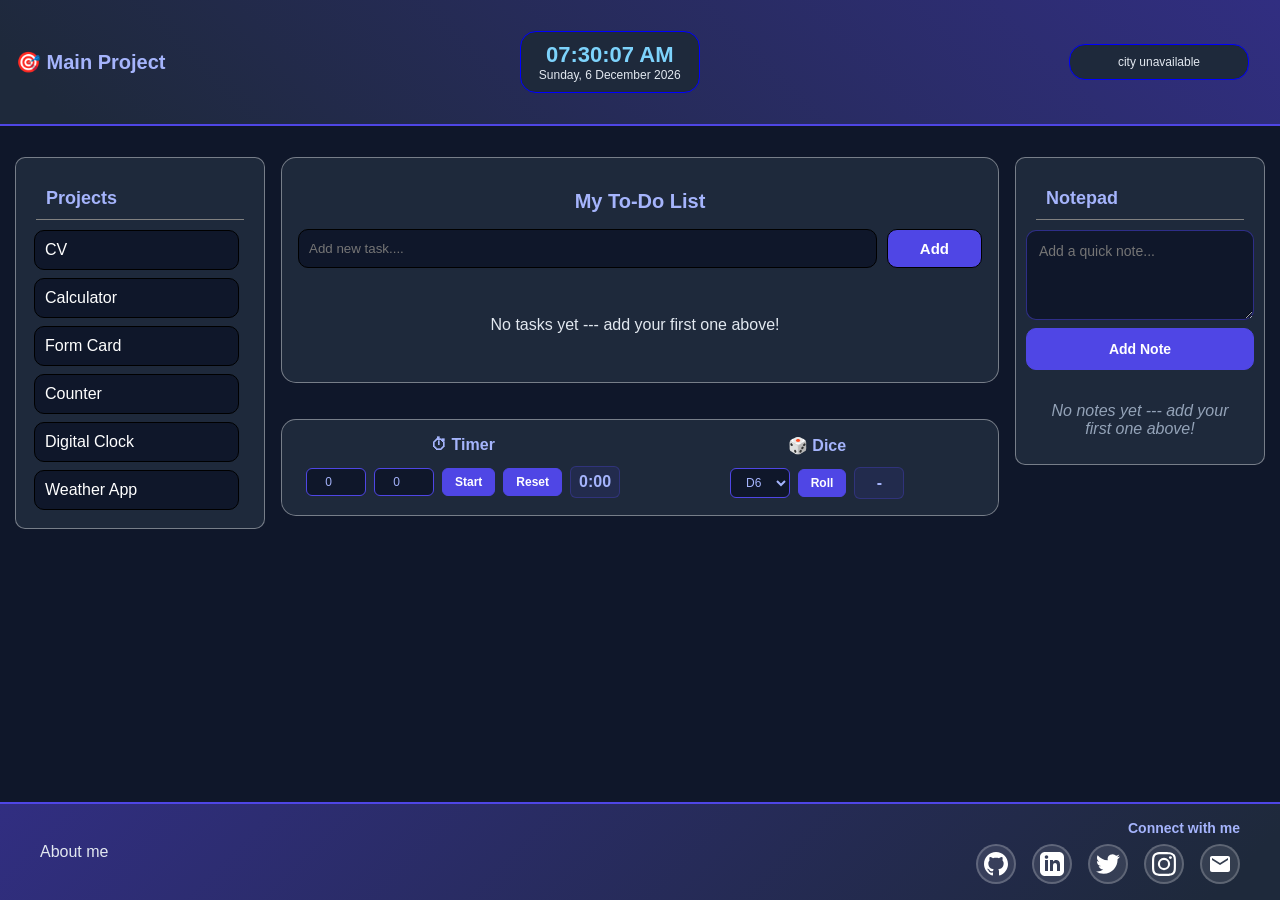
==== index.html @ 0633d63e "all in one" ====
<html lang="en">
  <head>
    <meta charset="UTF-8" />
    <meta name="viewport" content="width=device-width, initial-scale=1.0" />
    <title>ultimate tool kit</title>
    <link rel="stylesheet" href="style/style.css" />
  </head>
  <body>
    <header class="site-header">
      <h1>&#127919; Main Project</h1>
      <div class="timeblock"></div>
      <div class="weatherblock"></div>
    </header>
    <div class="layout">
      <aside class="sidebar left">
        <h1>Projects</h1>
        <ul>
          <li class="projectlist">
            <a class="clean-link" id="cv-link" href="#cv-project">CV</a>
          </li>
          <li class="projectlist">
            <a
              class="clean-link"
              id="calculator-link"
              href="#calculator-project"
              >Calculator</a
            >
          </li>
          <li class="projectlist">
            <a class="clean-link" id="form-link" href="#form-project"
              >Form Card</a
            >
          </li>
          <li class="projectlist">
            <a class="clean-link" id="counter-link" href="#counter-project"
              >Counter</a
            >
          </li>
          <li class="projectlist">
            <a
              class="clean-link"
              id="digitalclock-link"
              href="#digitalclock-project"
              >Digital Clock</a
            >
          </li>
          <li class="projectlist">
            <a class="clean-link" id="weather-link" href="#weather-project"
              >Weather App</a
            >
          </li>
        </ul>
      </aside>

      <main class="todo-main" id="main-content">
        <div id="home-view">
          <section class="todo-section">
            <h1>My To-Do List</h1>
            <form class="todo-form">
              <label for="todo-input" class="sr-only">Task</label>
              <input
                type="text"
                name="todolist"
                id="todo-input"
                placeholder="Add new task...."
              />
              <button type="submit" id="todo-btn">Add</button>
            </form>
            <ul class="todo-ul">
              <li class="limsg">No tasks yet --- add your first one above!</li>
            </ul>
          </section>

          <section class="tools-section">
            <div class="tools-container">
              <div class="tool-item">
                <h3>⏱ Timer</h3>
                <div class="timer-simple">
                  <label for="timer-mins-main" class="sr-only">Minutes</label>
                  <input
                    type="number"
                    id="timer-mins-main"
                    min="0"
                    max="59"
                    value="0"
                    placeholder="Min"
                  />
                  <label for="timer-secs-main" class="sr-only">Seconds</label>
                  <input
                    type="number"
                    id="timer-secs-main"
                    min="0"
                    max="59"
                    value="0"
                    placeholder="Sec"
                  />
                  <button id="timer-start-main" class="tool-btn">Start</button>
                  <button id="timer-reset-main" class="tool-btn">Reset</button>
                  <span id="timer-display-main" class="timer-display-result"
                    >0:00</span
                  >
                </div>
              </div>
              <div class="tool-item">
                <h3>🎲 Dice</h3>
                <div class="dice-simple">
                  <label for="dice-sides-main" class="sr-only"
                    >Dice sides</label
                  >
                  <select id="dice-sides-main">
                    <option value="6">D6</option>
                    <option value="4">D4</option>
                    <option value="8">D8</option>
                    <option value="20">D20</option>
                  </select>
                  <button id="roll-btn-main" class="tool-btn">Roll</button>
                  <span id="dice-result-main" class="dice-display-result"
                    >-</span
                  >
                </div>
              </div>
            </div>
          </section>
        </div>

        <!-- Project Sections -->
        <section id="cv-project" class="project-section hidden">
          <div class="project-header">
            <h2>CV Project</h2>
            <button class="close-project-btn" onclick="showHomeView()">
              ← Back to Home
            </button>
          </div>
          <div class="project-content" id="cv-content"></div>
        </section>

        <section id="calculator-project" class="project-section hidden">
          <div class="project-header">
            <h2>Calculator</h2>
            <button class="close-project-btn" onclick="showHomeView()">
              ← Back to Home
            </button>
          </div>
          <div class="project-content" id="calculator-content"></div>
        </section>

        <section id="form-project" class="project-section hidden">
          <div class="project-header">
            <h2>Form Card</h2>
            <button class="close-project-btn" onclick="showHomeView()">
              ← Back to Home
            </button>
          </div>
          <div class="project-content" id="form-content"></div>
        </section>

        <section id="counter-project" class="project-section hidden">
          <div class="project-header">
            <h2>Counter</h2>
            <button class="close-project-btn" onclick="showHomeView()">
              ← Back to Home
            </button>
          </div>
          <div class="project-content" id="counter-content"></div>
        </section>

        <section id="digitalclock-project" class="project-section hidden">
          <div class="project-header">
            <h2>Digital Clock</h2>
            <button class="close-project-btn" onclick="showHomeView()">
              ← Back to Home
            </button>
          </div>
          <div class="project-content" id="digitalclock-content"></div>
        </section>

        <section id="weather-project" class="project-section hidden">
          <div class="project-header">
            <h2>Weather App</h2>
            <button class="close-project-btn" onclick="showHomeView()">
              ← Back to Home
            </button>
          </div>
          <div class="project-content" id="weather-content"></div>
        </section>
      </main>

      <aside class="sidebar right">
        <h1>Notepad</h1>
        <div class="notepad-section">
          <form class="notepad-form">
            <textarea
              id="note-input"
              placeholder="Add a quick note..."
              rows="4"
            ></textarea>
            <button type="submit" id="note-btn">Add Note</button>
          </form>
          <ul class="notes-list">
            <li class="note-msg">No notes yet --- add your first one above!</li>
          </ul>
        </div>
      </aside>
    </div>

    <footer class="site-footer">
      <div class="footer-content">
        <div class="footer-text">
          <p>About me</p>
        </div>
        <div class="footer-social">
          <h3>Connect with me</h3>
          <div class="social-links">
            <a
              href="username"
              target="_blank"
              rel="noopener noreferrer"
              class="social-link github"
              title="GitHub"
            >
              <img
                src="images/github.svg"
                alt="GitHub"
                width="24"
                height="24"
              />
            </a>
            <a
              href="username"
              target="_blank"
              rel="noopener noreferrer"
              class="social-link linkedin"
              title="LinkedIn"
            >
              <img
                src="images/linkedin.svg"
                alt="LinkedIn"
                width="24"
                height="24"
              />
            </a>
            <a
              href="username"
              target="_blank"
              rel="noopener noreferrer"
              class="social-link twitter"
              title="Twitter"
            >
              <img
                src="images/twitter.svg"
                alt="Twitter"
                width="24"
                height="24"
              />
            </a>
            <a
              href="username"
              target="_blank"
              rel="noopener noreferrer"
              class="social-link instagram"
              title="Instagram"
            >
              <img
                src="images/instagram.svg"
                alt="Instagram"
                width="24"
                height="24"
              />
            </a>
            <a href="username" class="social-link email" title="Email">
              <img src="images/email.svg" alt="Email" width="24" height="24" />
            </a>
          </div>
        </div>
      </div>
    </footer>

    <script src="javascript/timeblock.js"></script>
    <script src="javascript/weatherblock.js"></script>
    <script src="javascript/todo.js"></script>
    <script src="javascript/notepad.js"></script>
    <script src="javascript/tools.js"></script>
    <script src="javascript/projectloader.js"></script>
  </body>
</html>
---- style/style.css ----
/*RESET*/
* {
  margin: 0;
  padding: 0;
  box-sizing: border-box;
}

/*BASE*/

body {
  font-family: "Segoe UI", Tahoma, Geneva, Verdana, sans-serif;
  background-color: #0f172a;
  color: #e2e8f0;
  min-height: 100vh;

  display: flex;
  flex-direction: column;
}

h1,
h2 {
  color: #a5b4fc;
  font-size: 20px;
  font-weight: 700;
}

.clean-link {
  color: white;
  text-decoration: none;
}

.clean-link:visited {
  text-decoration: none;
  color: rgba(255, 255, 255, 0.212);
}

.clean-link:hover {
  text-decoration: underline;
}

.sr-only {
  position: absolute;
  width: 1px;
  height: 1px;
  padding: 0;
  margin: -1px;
  overflow: hidden;
  clip: rect(0, 0, 0, 0);
  white-space: nowrap;
  border: 0;
}

/*HEADER*/

.site-header {
  display: flex;
  justify-content: space-between;
  align-items: center;

  border-bottom: 2px solid #4f46e5;

  background: linear-gradient(45deg, #1e293b 5%, #312e81);
  flex-wrap: wrap;

  position: relative;
  z-index: 10;
  padding: 1rem;
  gap: 1rem;
}

/*COMMON CSS FOR ELEMENT OF HEADER*/
.timeblock,
.weatherblock {
  background-color: #1e293b;
  border: 1px solid blue;
  border-radius: 1rem;
  margin: 15px;
  text-align: center;
  padding: 10px;
  min-width: 180px;
  max-height: 80px;
  font-size: 12px;
}

/*TIMEBLOCK IN HEADER */
.timeblock h2 {
  color: #7dd3fc;
  font-size: 22;
}

/*WEATHER BLOCK  CSS */

.weatherblock h2 {
  font-size: 25;
  color: goldenrod;
}

/*LAYOUT  */
.layout {
  flex-grow: 1;
  display: grid;
  grid-template-columns: 250px 1fr 250px;
  grid-template-areas: "left todo right";
  padding: 15px;
  margin: 1rem;
  gap: 1rem;
  width: min(100%, 1500px);
  max-width: 1500px;
  margin-inline: auto;
}

/*SIDEBAR LEFT  */

.sidebar {
  min-width: 0;
  width: 100%;
  height: fit-content;
  padding: 10px;

  border: 1px solid rgba(255, 255, 255, 0.397);
  border-radius: 10px;

  background-color: #1e293b;
}

.sidebar.left {
  grid-area: left;
}
.sidebar.right {
  grid-area: right;
}

.sidebar h1 {
  margin: 10px;
  padding: 10px;
  font-size: 18px;
  border-bottom: 1px solid gray;
}

.sidebar .projectlist,
.todolist,
#todo-input {
  width: 90%;
  border: 1px solid black;
  border-radius: 10px;
  background-color: #0f172a;
  margin: 8px;
  padding: 10px;
  list-style-type: none;
}

/*MAIN SECTION  FOR TO-DO LIST */

.todo-main {
  flex-grow: 1;
  min-width: 60%;
}

.todo-section {
  border: 1px solid rgba(255, 255, 255, 0.397);
  border-radius: 15px;
  min-height: 200px;
  padding: 1rem;
  background-color: #1e293b;
}

.todo-section h1 {
  margin: 1rem;
  text-align: center;
}

.todo-form {
  display: flex;
  gap: 10px;
  margin-bottom: 1rem;
}

#todo-input {
  margin: 0;
  color: white;
}

#todo-btn {
  width: 100px;
  border: 1px solid black;
  border-radius: 10px;
  background-color: #4f46e5;
  font-weight: bolder;
  font-size: 15px;
  color: white;

  padding: 10px;
  list-style-type: none;
}

.todo-ul {
  list-style-type: none;
  max-height: 300px;
  overflow-y: auto;
  padding-right: 10px;
}

.todolist {
  display: flex;
  justify-content: space-between;
}

/* Scrollbar styling */
.todo-ul::-webkit-scrollbar {
  width: 8px;
}

.todo-ul::-webkit-scrollbar-track {
  background: rgba(79, 70, 229, 0.1);
  border-radius: 10px;
}

.todo-ul::-webkit-scrollbar-thumb {
  background: #4f46e5;
  border-radius: 10px;
}

.todo-ul::-webkit-scrollbar-thumb:hover {
  background: #4338ca;
}

.limsg {
  list-style-type: none;
  text-align: center;
  padding: 1rem;
  margin: 1rem;
}

.deletebtn {
  justify-self: flex-end;
  background-color: rgba(0, 0, 0, 0);
  border: none;
}

.todo-checkbox {
  width: 20px;
}

/* TOOLS SECTION */
.tools-section {
  border: 1px solid rgba(255, 255, 255, 0.397);
  border-radius: 15px;
  padding: 1rem;
  background-color: #1e293b;
  margin-top: 1rem;
}

.tools-container {
  display: grid;
  grid-template-columns: 1fr 1fr;
  gap: 1.5rem;
}

.tool-item {
  display: flex;
  flex-direction: column;
  gap: 0.75rem;
}

.tool-item h3 {
  color: #a5b4fc;
  margin: 0;
  font-size: 16px;
  text-align: center;
}

.timer-simple,
.dice-simple {
  display: flex;
  gap: 0.5rem;
  align-items: center;
  flex-wrap: wrap;
  justify-content: center;
}

.timer-simple input,
.dice-simple select {
  width: 60px;
  padding: 6px;
  border: 1px solid #4f46e5;
  border-radius: 6px;
  background-color: #0f172a;
  color: #a5b4fc;
  font-size: 12px;
  text-align: center;
}

.timer-simple input:focus,
.dice-simple select:focus {
  outline: none;
  border-color: #a5b4fc;
  box-shadow: 0 0 3px rgba(79, 70, 229, 0.3);
}

.tool-btn {
  padding: 6px 12px;
  border: 1px solid #4f46e5;
  border-radius: 6px;
  background-color: #4f46e5;
  color: white;
  font-size: 12px;
  font-weight: bold;
  cursor: pointer;
  transition: all 0.2s ease;
}

.tool-btn:hover {
  background-color: #4338ca;
}

.timer-display-result,
.dice-display-result {
  min-width: 50px;
  text-align: center;
  color: #a5b4fc;
  font-weight: bold;
  font-size: 16px;
  padding: 6px;
  background-color: rgba(79, 70, 229, 0.1);
  border-radius: 6px;
  border: 1px solid rgba(79, 70, 229, 0.3);
}

@media (max-width: 900px) {
  .layout {
    grid-template-columns: 1fr;
    grid-template-areas:
      "left"
      "todo"
      "right";
    width: 100%;
    padding: 0.75rem;
  }

  .sidebar.left,
  .sidebar.right {
    grid-area: auto;
  }

  .todo-main {
    min-width: 0;
  }

  .site-header {
    flex-direction: column;
    align-items: stretch;
  }

  .timeblock,
  .weatherblock {
    width: 100%;
    margin: 0;
    min-width: 0;
  }
}

@media (max-width: 768px) {
  .tools-container {
    grid-template-columns: 1fr;
  }

  .todo-form {
    flex-direction: column;
  }

  #todo-btn {
    width: 100%;
  }
}

/*FOOTER*/

.site-footer {
  border-top: 2px solid #4f46e5;

  background: linear-gradient(315deg, #1e293b 5%, #312e81);
  flex-wrap: wrap;

  position: relative;
  z-index: 10;
  min-height: 80px;
  padding: 1rem;
}

.footer-content {
  display: flex;
  justify-content: space-between;
  align-items: center;
  gap: 2rem;
  flex-wrap: wrap;
  max-width: 1200px;
  margin: 0 auto;
}

.footer-text {
  color: #e2e8f0;
  font-size: 16px;
}

.footer-text p {
  margin: 0;
}

.footer-tools {
  display: flex;
  flex-direction: column;
  align-items: center;
  gap: 0.75rem;
}

.footer-tools h3 {
  color: #a5b4fc;
  font-size: 14px;
  margin: 0;
  text-align: center;
}

.tools-links {
  display: flex;
  gap: 1.5rem;
  align-items: center;
}

.tools-links .clean-link {
  color: #a5b4fc;
  text-decoration: none;
  transition: all 0.3s ease;
  font-size: 14px;
}

.tools-links .clean-link:hover {
  color: white;
  text-decoration: underline;
  text-shadow: 0 0 8px rgba(165, 180, 252, 0.5);
}

.footer-social {
  display: flex;
  flex-direction: column;
  align-items: flex-end;
  gap: 0.5rem;
}

.footer-social h3 {
  color: #a5b4fc;
  font-size: 14px;
  margin: 0;
  text-align: right;
}

.social-links {
  display: flex;
  gap: 1rem;
  align-items: center;
}

.social-link {
  display: inline-flex;
  align-items: center;
  justify-content: center;
  width: 40px;
  height: 40px;
  border-radius: 50%;
  background-color: rgba(255, 255, 255, 0.1);
  text-decoration: none;
  transition: all 0.3s ease;
  border: 2px solid rgba(255, 255, 255, 0.2);
}

.social-link:hover {
  transform: translateY(-5px) scale(1.15);
  box-shadow: 0 8px 16px rgba(0, 0, 0, 0.4);
  border-color: rgba(255, 255, 255, 0.5);
}

.social-link svg {
  width: 20px;
  height: 20px;
  transition: all 0.3s ease;
}

.social-link.github:hover {
  background-color: #333;
  border-color: #333;
  box-shadow: 0 8px 16px rgba(51, 51, 51, 0.5);
}

.social-link.linkedin:hover {
  background-color: #0a66c2;
  border-color: #0a66c2;
  box-shadow: 0 8px 16px rgba(10, 102, 194, 0.5);
}

.social-link.twitter:hover {
  background-color: #1da1f2;
  border-color: #1da1f2;
  box-shadow: 0 8px 16px rgba(29, 161, 242, 0.5);
}

.social-link.instagram:hover {
  background: linear-gradient(45deg, #f9ce34, #ee2a7b, #6228d7);
  border-color: transparent;
  box-shadow: 0 8px 16px rgba(238, 42, 123, 0.5);
}

.social-link.email:hover {
  background-color: #ea4335;
  border-color: #ea4335;
  box-shadow: 0 8px 16px rgba(234, 67, 53, 0.5);
}

/* Responsive design for footer */
@media (max-width: 768px) {
  .footer-content {
    flex-direction: column;
    align-items: center;
    text-align: center;
    gap: 1rem;
  }

  .footer-social {
    align-items: center;
  }

  .footer-social h3 {
    text-align: center;
  }

  .social-links {
    justify-content: center;
  }
}

/*NOTEPAD STYLES*/

.notepad-section {
  display: flex;
  flex-direction: column;
  gap: 1rem;
}

.notepad-form {
  display: flex;
  flex-direction: column;
  gap: 0.5rem;
}

#note-input {
  width: 100%;
  border: 1px solid rgba(79, 70, 229, 0.5);
  border-radius: 10px;
  background-color: #0f172a;
  color: #e2e8f0;
  padding: 0.75rem;
  font-family: "Segoe UI", Tahoma, Geneva, Verdana, sans-serif;
  font-size: 14px;
  resize: vertical;
}

#note-input:focus {
  outline: none;
  border-color: #4f46e5;
  box-shadow: 0 0 5px rgba(79, 70, 229, 0.3);
}

#note-btn {
  width: 100%;
  border: 1px solid #4f46e5;
  border-radius: 10px;
  background-color: #4f46e5;
  font-weight: bold;
  font-size: 14px;
  color: white;
  padding: 0.75rem;
  cursor: pointer;
  transition: all 0.3s ease;
}

#note-btn:hover {
  background-color: #4338ca;
  box-shadow: 0 4px 12px rgba(79, 70, 229, 0.3);
}

#note-btn:active {
  transform: scale(0.98);
}

.notes-list {
  list-style: none;
  display: flex;
  flex-direction: column;
  gap: 0.75rem;
  max-height: 400px;
  overflow-y: auto;
}

.note-item {
  list-style: none;
}

.note-content {
  background-color: #0f172a;
  border: 1px solid rgba(79, 70, 229, 0.3);
  border-radius: 8px;
  padding: 1rem;
  display: flex;
  flex-direction: column;
  gap: 0.5rem;
  position: relative;
}

.note-content:hover {
  border-color: #4f46e5;
  background-color: rgba(79, 70, 229, 0.05);
}

.note-date {
  color: #94a3b8;
  font-size: 12px;
  font-style: italic;
}

.note-text {
  color: #e2e8f0;
  font-size: 14px;
  margin: 0;
  word-wrap: break-word;
  padding-right: 2rem;
}

.delete-note-btn {
  position: absolute;
  top: 0.5rem;
  right: 0.5rem;
  background-color: transparent;
  border: none;
  color: #94a3b8;
  font-size: 20px;
  cursor: pointer;
  width: 24px;
  height: 24px;
  display: flex;
  align-items: center;
  justify-content: center;
  transition: all 0.3s ease;
}

.delete-note-btn:hover {
  color: #ef4444;
  transform: scale(1.2);
}

.note-msg {
  list-style: none;
  text-align: center;
  padding: 1rem;
  margin: 0;
  color: #94a3b8;
  font-style: italic;
}

/*TESTING SOMETHING */
/* 
.testContainer {
  width: 400px;
  height: 500px;
  background-color: white;
  color: black;
  border: 2px solid white;
}
.testContainer button {
  color: black;
}

.hidden {
  display: none !important;
} */

/* PROJECT LOADER STYLES */

.sidebar .projectlist.active {
  background-color: #4f46e5;
  border-color: #6366f1;
}

.sidebar .projectlist.active a {
  color: #e0e7ff;
  font-weight: bold;
}

.project-container {
  display: flex;
  flex-direction: column;
  height: 100%;
  width: 100%;
  gap: 0;
}

.project-header {
  display: flex;
  justify-content: space-between;
  align-items: center;
  padding: 15px 20px;
  background: linear-gradient(45deg, #1e293b 5%, #312e81);
  border-bottom: 2px solid #4f46e5;
  border-radius: 5px 5px 0 0;
}

.project-header h2 {
  margin: 0;
  color: #a5b4fc;
  font-size: 22px;
}

.close-project-btn {
  background: none;
  border: none;
  color: #a5b4fc;
  font-size: 24px;
  cursor: pointer;
  padding: 0;
  width: 30px;
  height: 30px;
  display: flex;
  align-items: center;
  justify-content: center;
  border-radius: 50%;
  transition: all 0.3s ease;
}

.close-project-btn:hover {
  background-color: rgba(165, 180, 252, 0.2);
  color: #ef4444;
  transform: rotate(90deg);
}

.project-iframe {
  flex-grow: 1;
  border: none;
  width: 100%;
  height: 100%;
  min-height: 600px;
  border-radius: 0 0 5px 5px;
  display: block;
}

@media (max-width: 900px) {
  .project-section {
    height: auto;
    min-height: 0;
  }

  .project-iframe {
    min-height: 420px;
    height: 70vh;
  }
}

@media (max-width: 600px) {
  .project-header {
    flex-direction: column;
    align-items: center;
    gap: 0.75rem;
    padding: 12px 14px;
  }

  .project-header h2 {
    font-size: 18px;
  }

  .close-project-btn {
    align-self: flex-start;
  }

  .project-iframe {
    min-height: 360px;
    height: 62vh;
  }
}

/* Hidden class for show/hide functionality */
.hidden {
  display: none !important;
}

/* Project Section Styles */
.project-section {
  display: flex;
  flex-direction: column;
  height: calc(100vh - 200px);
  width: 100%;
  gap: 0;
  animation: fadeIn 0.3s ease-in;
  min-height: 500px;
}

@keyframes fadeIn {
  from {
    opacity: 0;
  }
  to {
    opacity: 1;
  }
}

.project-content {
  flex-grow: 1;
  overflow: hidden;
  background-color: #0f172a;
  display: flex;
  flex-direction: column;
  min-height: 0;
}

#home-view {
  display: flex;
  flex-direction: column;
  gap: 20px;
}
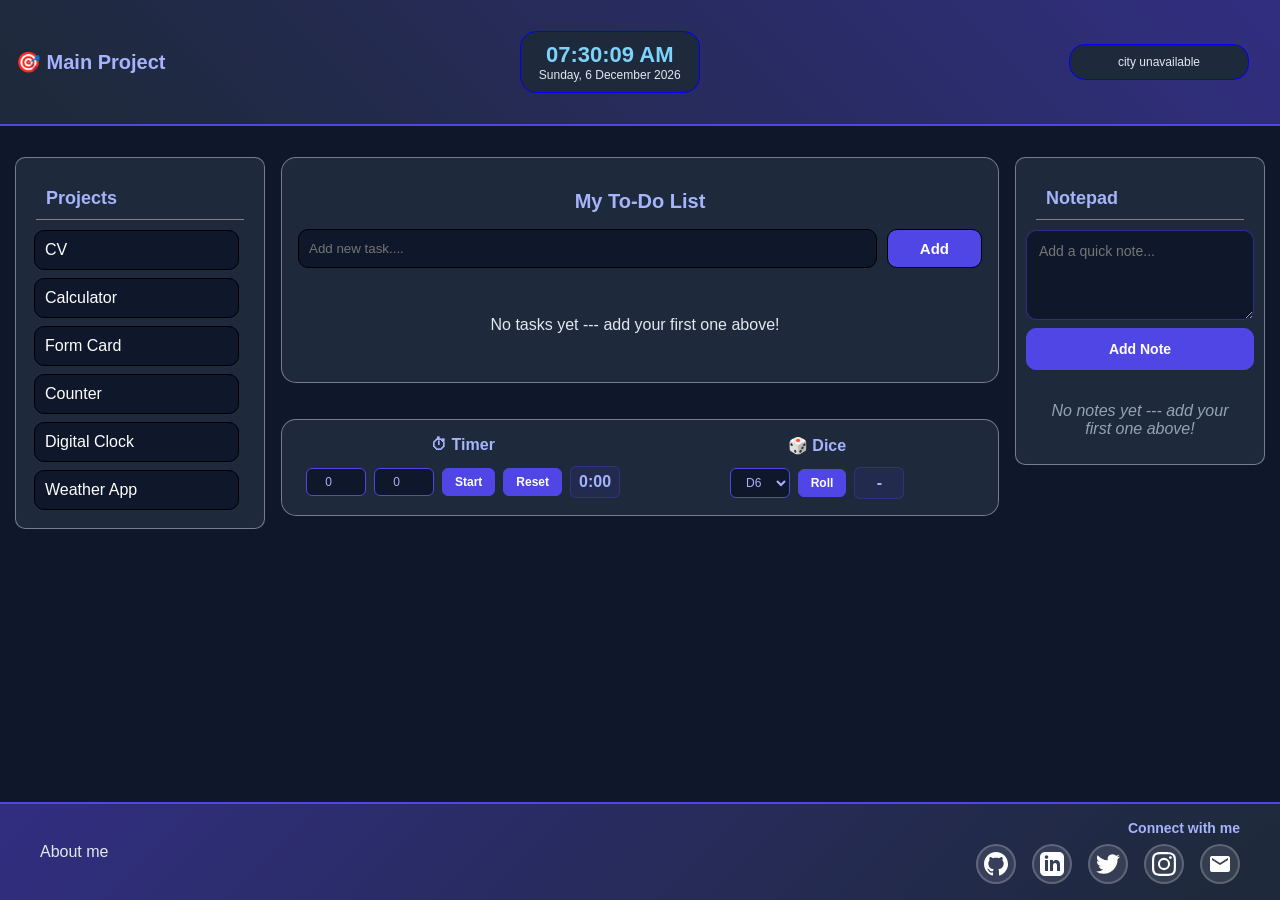
==== commit 35b964d6: "adding link" ====
--- a/index.html
+++ b/index.html
@@ -212,7 +212,7 @@
           <h3>Connect with me</h3>
           <div class="social-links">
             <a
-              href="username"
+              href="https://github.com/Ajay0826"
               target="_blank"
               rel="noopener noreferrer"
               class="social-link github"
